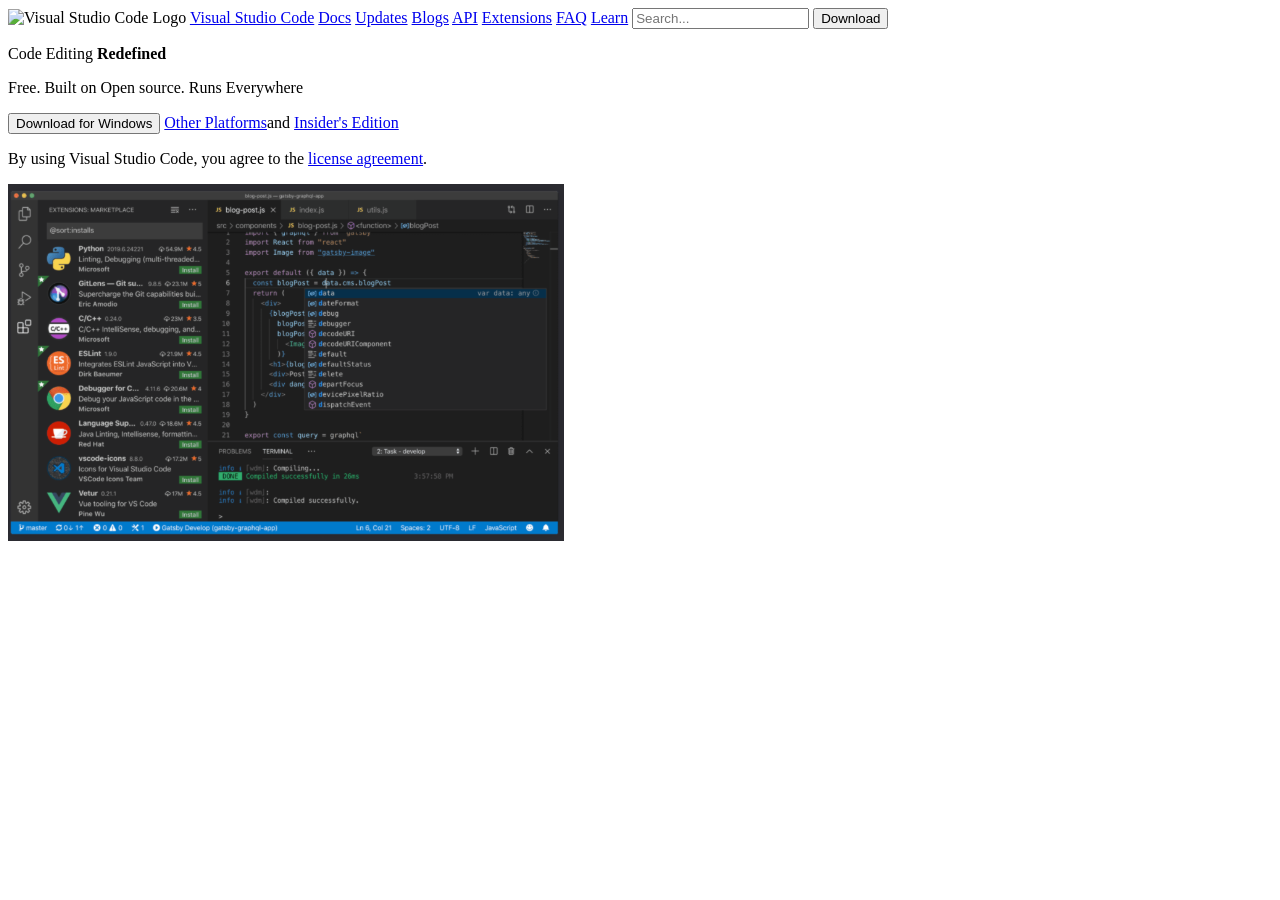
==== index.html @ 7b3654a9 "changes" ====
<!DOCTYPE html>
<html lang="en">
<head>
    <meta charset="UTF-8">
    <meta name="viewport" content="width=device-width, initial-scale=1.0">
    <title>Visual Studio Code</title>
</head>
<body>
    <div id="TopLink">
        <img src="https://code.visualstudio.com/favicon.ico" alt="Visual Studio Code Logo" width="20px">
        <a href="https://code.visualstudio.com">Visual Studio Code</a>
        <a href="https://code.visualstudio.com/docs">Docs</a>
        <a href="https://code.visualstudio.com/updates">Updates</a>
        <a href="https://code.visualstudio.com/blogs">Blogs</a>
        <a href="https://code.visualstudio.com/api">API</a>
        <a href="https://marketplace.visualstudio.com/vscode">Extensions</a>
        <a href="https://code.visualstudio.com/faq">FAQ</a>
        <a href="https://code.visualstudio.com/learn">Learn</a>
        <input type="text" placeholder="Search...">
        <button >Download</button>
    </div>
    <div id="mainC">
        <div>
            <p>Code Editing <strong>Redefined</strong></p>
            <p>Free. Built on Open source. Runs Everywhere</p>
            <button type="text">Download for Windows</button>
            <span>
            <a href="https://code.visualstudio.com/download">Other Platforms</a>and 
            <a href="https://code.visualstudio.com/insiders">Insider's Edition</a>
            </span>
            <p>By using Visual Studio Code, you agree to the <a href="https://code.visualstudio.com/license">license agreement</a>.</p>
        </div>
        <div>
            <img src="VS HP.png" alt="VS Code Interface">
        </div>
    </div>
</body>
</html>
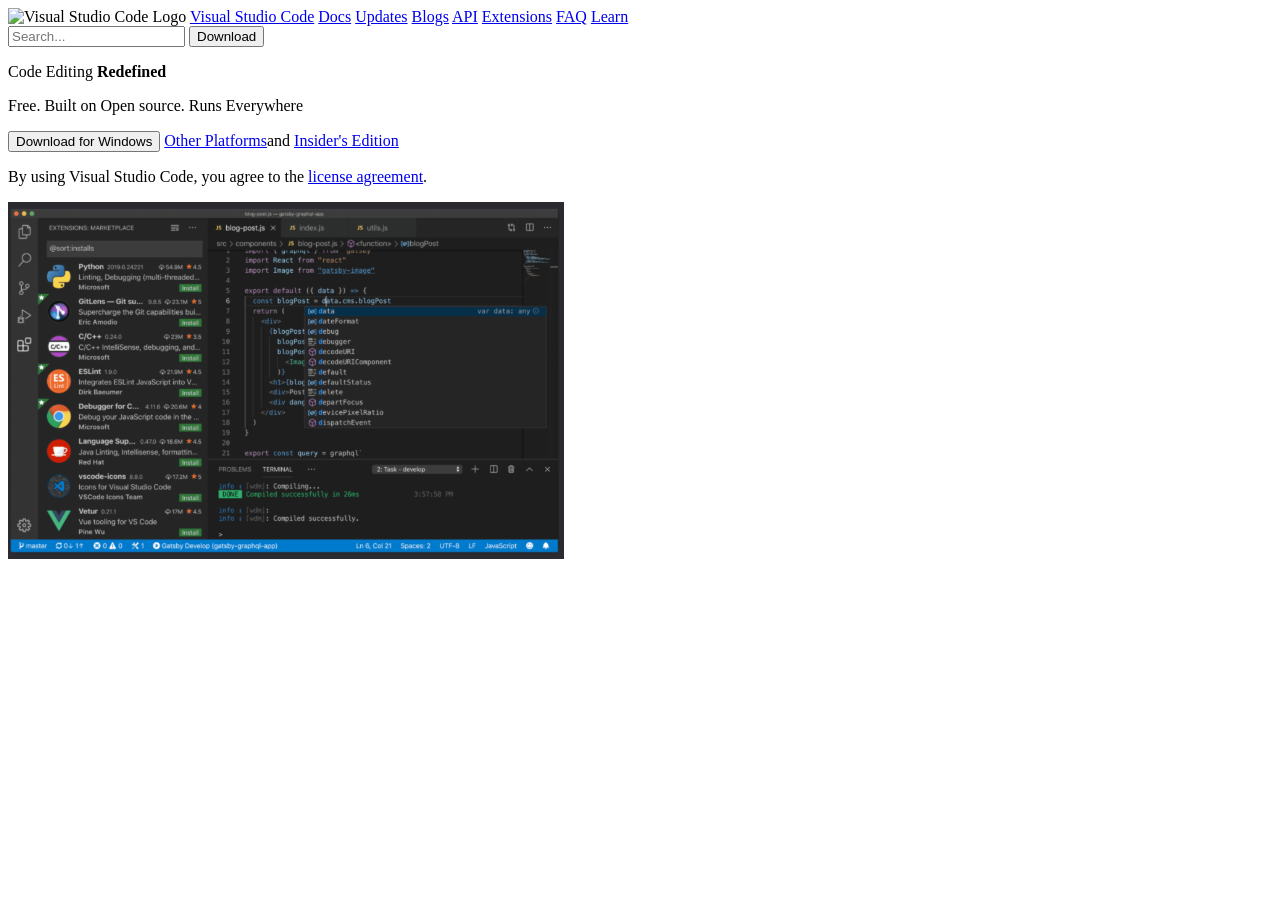
==== commit 60bc62a4: "changes" ====
--- a/index.html
+++ b/index.html
@@ -6,7 +6,8 @@
     <title>Visual Studio Code</title>
 </head>
 <body>
-    <div id="TopLink">
+    <nav id="navbar">
+    <div class="left">
         <img src="https://code.visualstudio.com/favicon.ico" alt="Visual Studio Code Logo" width="20px">
         <a href="https://code.visualstudio.com">Visual Studio Code</a>
         <a href="https://code.visualstudio.com/docs">Docs</a>
@@ -16,11 +17,15 @@
         <a href="https://marketplace.visualstudio.com/vscode">Extensions</a>
         <a href="https://code.visualstudio.com/faq">FAQ</a>
         <a href="https://code.visualstudio.com/learn">Learn</a>
+        </div>
+        <div class="right">
         <input type="text" placeholder="Search...">
         <button >Download</button>
     </div>
+    </nav>
     <div id="mainC">
-        <div>
+
+        <div class="content">
             <p>Code Editing <strong>Redefined</strong></p>
             <p>Free. Built on Open source. Runs Everywhere</p>
             <button type="text">Download for Windows</button>
@@ -30,9 +35,11 @@
             </span>
             <p>By using Visual Studio Code, you agree to the <a href="https://code.visualstudio.com/license">license agreement</a>.</p>
         </div>
-        <div>
+
+        <div class="image">
             <img src="VS HP.png" alt="VS Code Interface">
         </div>
+        
     </div>
 </body>
 </html>
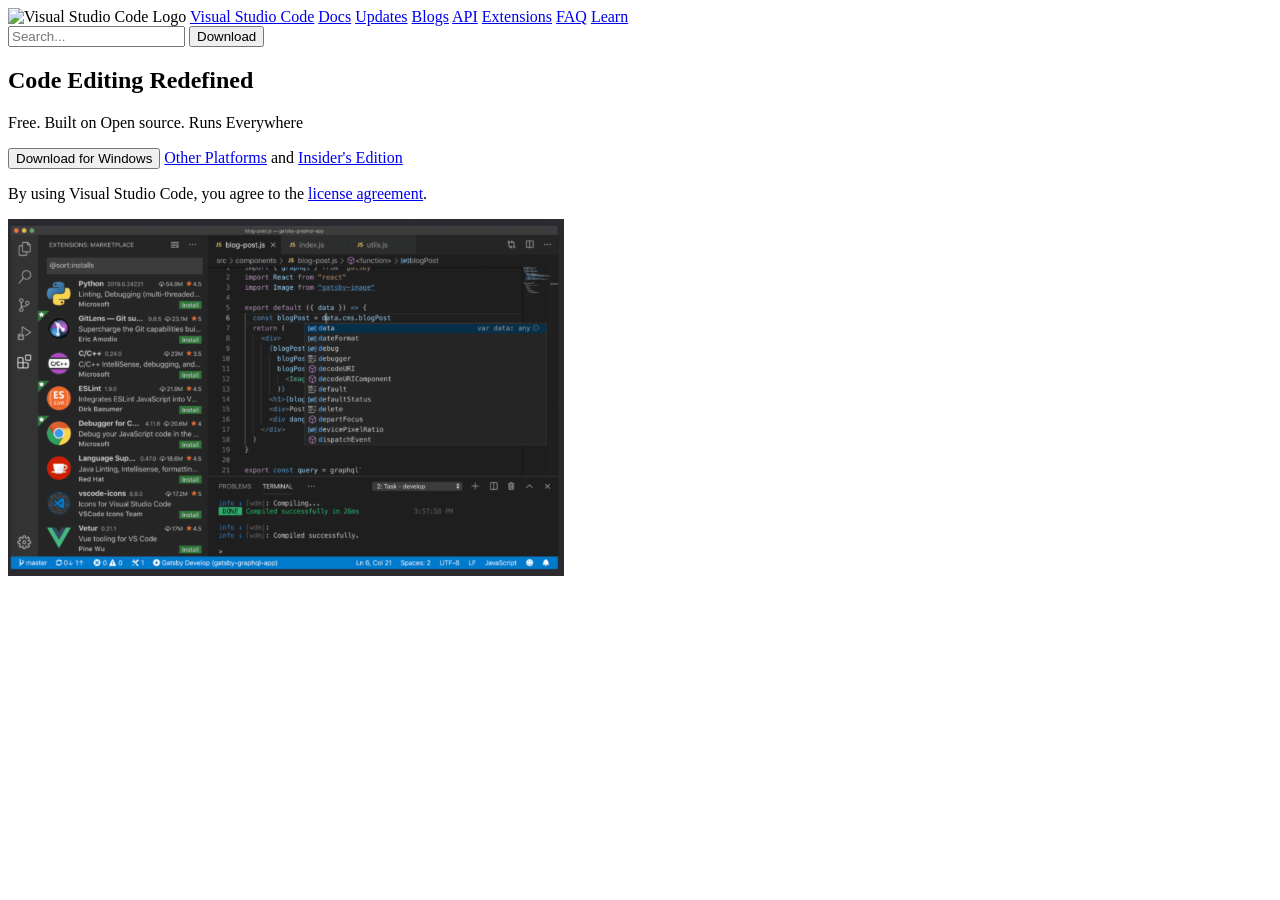
==== commit abc0211a: "changes" ====
--- a/index.html
+++ b/index.html
@@ -23,14 +23,14 @@
         <button >Download</button>
     </div>
     </nav>
-    <div id="mainC">
+    <section id="mainC">
 
         <div class="content">
-            <p>Code Editing <strong>Redefined</strong></p>
+            <h1>Code Editing <strong>Redefined</strong></h1>
             <p>Free. Built on Open source. Runs Everywhere</p>
-            <button type="text">Download for Windows</button>
+            <button>Download for Windows</button>
             <span>
-            <a href="https://code.visualstudio.com/download">Other Platforms</a>and 
+            <a href="https://code.visualstudio.com/download">Other Platforms</a> and 
             <a href="https://code.visualstudio.com/insiders">Insider's Edition</a>
             </span>
             <p>By using Visual Studio Code, you agree to the <a href="https://code.visualstudio.com/license">license agreement</a>.</p>
@@ -39,7 +39,7 @@
         <div class="image">
             <img src="VS HP.png" alt="VS Code Interface">
         </div>
-        
-    </div>
+
+    </section>
 </body>
 </html>
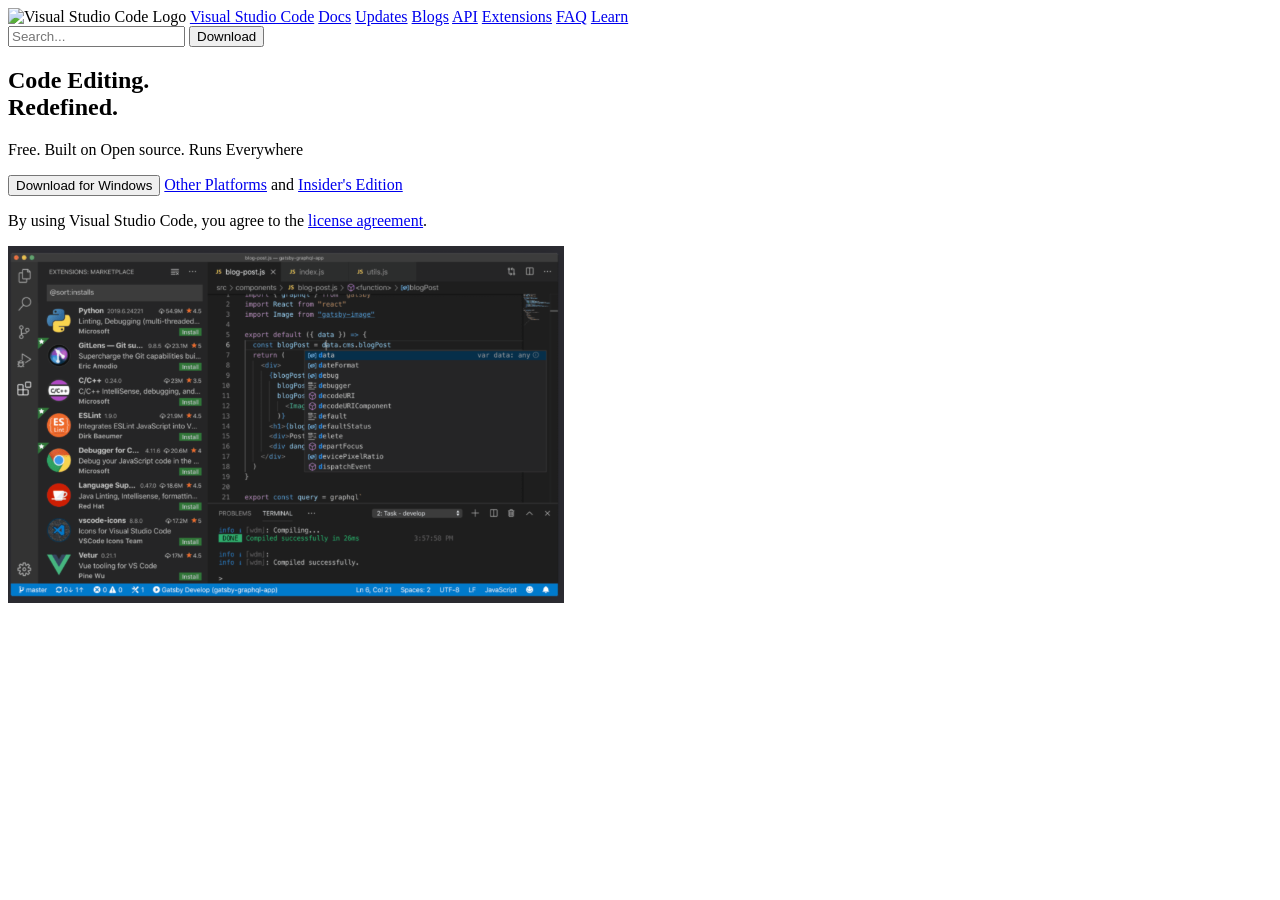
==== commit d89ba72c: "changes" ====
--- a/index.html
+++ b/index.html
@@ -24,9 +24,9 @@
     </div>
     </nav>
     <section id="mainC">
-
-        <div class="content">
-            <h1>Code Editing <strong>Redefined</strong></h1>
+        <div class="container">
+            <h1>Code Editing.<br>
+                <strong>Redefined.</strong></h1>
             <p>Free. Built on Open source. Runs Everywhere</p>
             <button>Download for Windows</button>
             <span>
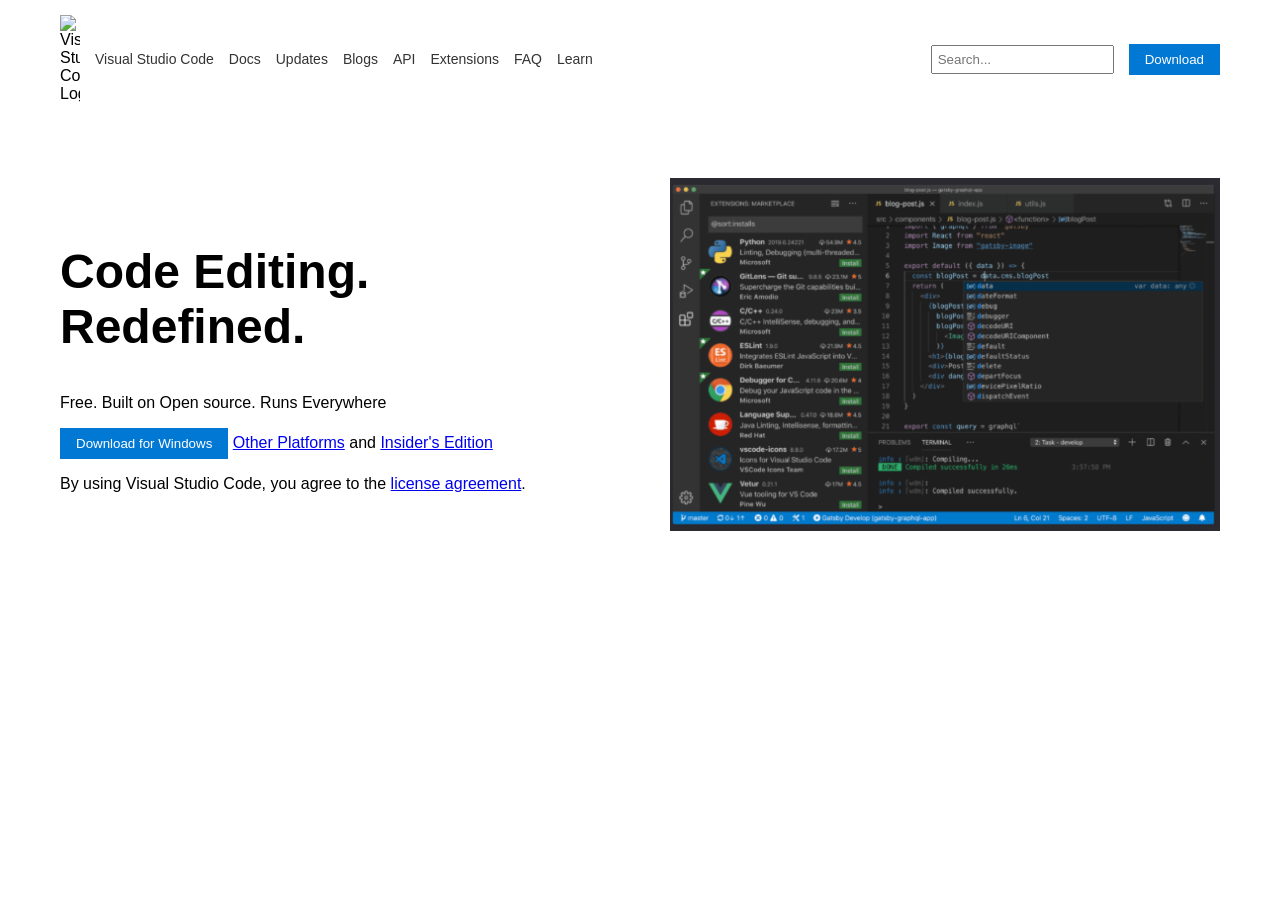
==== commit 09592e1a: "changes" ====
--- a/index.html
+++ b/index.html
@@ -4,6 +4,7 @@
     <meta charset="UTF-8">
     <meta name="viewport" content="width=device-width, initial-scale=1.0">
     <title>Visual Studio Code</title>
+    <link rel="stylesheet" href="style.css">
 </head>
 <body>
     <nav id="navbar">
--- a/style.css
+++ b/style.css
@@ -0,0 +1,56 @@
+body {
+    margin: 0;
+    font-family: Arial, sans-serif;
+}
+
+/* Navbar */
+#navbar {
+    display: flex;
+    justify-content: space-between;
+    align-items: center;
+    padding: 15px 60px;
+}
+
+.left, .right {
+    display: flex;
+    align-items: center;
+    gap: 15px;
+}
+
+.left a {
+    text-decoration: none;
+    color: #333;
+    font-size: 14px;
+}
+
+.right input {
+    padding: 5px;
+}
+
+button {
+    background: #0078d4;
+    color: white;
+    border: none;
+    padding: 8px 16px;
+    cursor: pointer;
+}
+
+/* Main */
+#mainC {
+    display: flex;
+    justify-content: space-between;
+    align-items: center;
+    padding: 60px;
+}
+
+.container {
+    max-width: 500px;
+}
+
+h1 {
+    font-size: 48px;
+}
+
+.image img {
+    width: 550px;
+}
